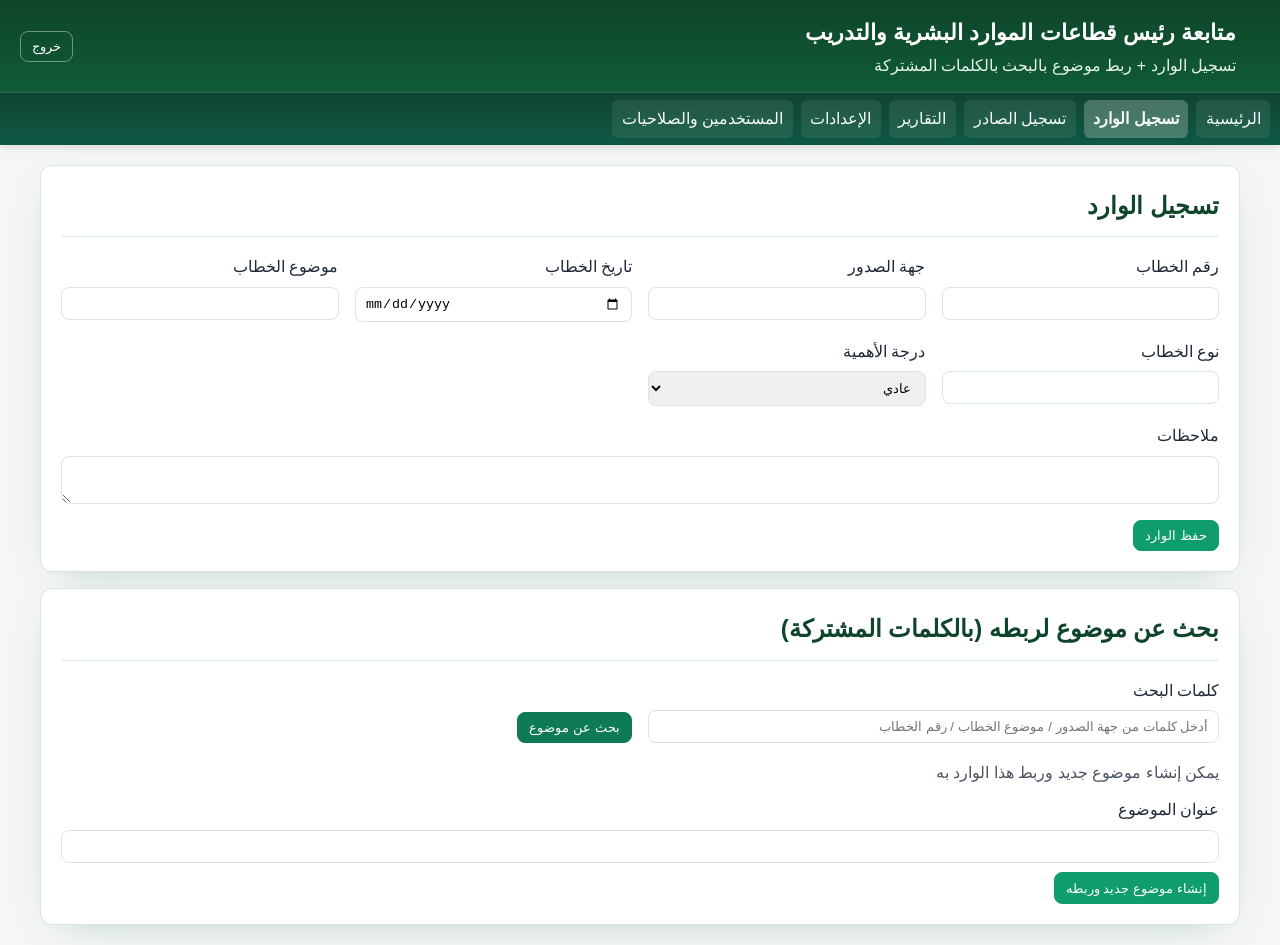
==== incoming.html @ 9fb6a64c "Add files via upload" ====
﻿<!DOCTYPE html>
<html lang="ar" dir="rtl">
<head>
  <meta charset="utf-8">
  <meta name="viewport" content="width=device-width,initial-scale=1">
  <title>تسجيل الوارد</title>
  <link rel="stylesheet" href="style.css">
</head>
<body>
  <header>
    <div class="topbar">
      <div class="brand">
        <div class="logo-wrap"><img src="assets/EETC_Logo.png" class="logo" onerror="this.style.display='none'"></div>
        <div class="title-group">
          <div class="app-title">متابعة رئيس قطاعات الموارد البشرية والتدريب</div>
          <div class="app-subtitle">تسجيل الوارد + ربط موضوع بالبحث بالكلمات المشتركة</div>
        </div>
      </div>
      <button class="btn btn-ghost" onclick="logout()">خروج</button>
    </div>
    <nav>
      <a href="index.html">الرئيسية</a>
      <a href="incoming.html" class="active">تسجيل الوارد</a>
      <a href="outgoing.html">تسجيل الصادر</a>
      <a href="reports.html">التقارير</a>
      <a href="settings.html">الإعدادات</a>
      <a href="users.html">المستخدمين والصلاحيات</a>
    </nav>
  </header>
  <main>
    <div class="container">
      <section class="card">
        <div class="card-header"><h2 class="card-title">تسجيل الوارد</h2></div>
        <div class="grid grid-2">
          <div class="field"><label>رقم الخطاب</label><input id="letterNo"></div>
          <div class="field"><label>جهة الصدور</label><input id="sender"></div>
          <div class="field"><label>تاريخ الخطاب</label><input type="date" id="letterDate"></div>
          <div class="field"><label>موضوع الخطاب</label><input id="subject"></div>
          <div class="field"><label>نوع الخطاب</label><input id="type"></div>
          <div class="field"><label>درجة الأهمية</label><select id="priority"><option>عادي</option><option>مهم</option><option>عاجل</option></select></div>
        </div>
        <div class="field"><label>ملاحظات</label><textarea id="notes"></textarea></div>
        <div style="display:flex;gap:.5rem;flex-wrap:wrap">
          <button class="btn btn-success" onclick="saveInc()">حفظ الوارد</button>
        </div>
      </section>
      <section class="card">
        <div class="card-header"><h2 class="card-title">بحث عن موضوع لربطه (بالكلمات المشتركة)</h2></div>
        <div class="grid grid-2">
          <div class="field"><label>كلمات البحث</label><input id="kw" placeholder="أدخل كلمات من جهة الصدور / موضوع الخطاب / رقم الخطاب"></div>
          <div style="align-self:end"><button class="btn btn-primary" onclick="searchT()">بحث عن موضوع</button></div>
        </div>
        <div id="res" class="table-wrap" style="display:none"></div>
        <div id="none" style="display:none" class="muted">لا توجد موضوعات مرتبطة بالكلمات المدخلة.</div>
        <div id="create" style="display:none;display:flex;flex-direction:column;gap:.6rem">
          <div class="muted">يمكن إنشاء موضوع جديد وربط هذا الوارد به</div>
          <div class="field"><label>عنوان الموضوع</label><input id="tTitle"></div>
          <div style="display:flex;gap:.5rem"><button class="btn btn-success" onclick="createTAndLink()">إنشاء موضوع جديد وربطه</button></div>
        </div>
      </section>
    </div>
  </main>
  <script src="js/config.js"></script>
  <script src="js/auth.js"></script>
  <script src="js/api.js"></script>
  <script>
    requireAuth();
    async function saveInc(){
      const payload={letterNo:letterNo.value,sender:sender.value,letterDate:letterDate.value,subject:subject.value,type:type.value,priority:priority.value,notes:notes.value};
      const j=await api('saveIncoming',payload); if(j.ok) alert('تم الحفظ'); else alert(j.error||'خطأ');
    }
    async function searchT(){
      const j=await api('searchTopic',{keywords:kw.value}); /* minimal */
    }
  </script>
</body>
</html>
---- style.css ----
﻿:root{--bg:#f5f7f6;--card-bg:#fff;--text:#1f2937;--muted:#4b5563;--primary:#0f7b54;--border:#d7e6df;--success:#0f9d6e;--danger:#ef4444;--accent:#f1f8f4}
*{box-sizing:border-box;margin:0;padding:0}
body{font-family:'Segoe UI',Tahoma,Arial,sans-serif;background:var(--bg);color:var(--text);line-height:1.7}
header{background:linear-gradient(180deg,#0f452b 0%,#0f5a36 60%,#0f7b54 100%);color:#fff;position:sticky;top:0;z-index:10;box-shadow:0 2px 8px rgba(2,48,32,.15)}
.topbar{display:flex;align-items:center;justify-content:space-between;gap:1rem;padding:.85rem 1.25rem}
.brand{display:flex;align-items:center;gap:1.5rem}
.logo{width:64px;height:64px;object-fit:contain}
.title-group{display:flex;flex-direction:column}
.app-title{font-weight:700;font-size:1.4rem}
.app-subtitle{font-size:1rem;color:#e6f3ec}
nav{display:flex;flex-wrap:wrap;gap:.25rem .5rem;background:rgba(17,24,39,.35);padding:.4rem .6rem;border-top:1px solid rgba(255,255,255,.15)}
nav a{color:#f5faf7;text-decoration:none;padding:.35rem .6rem;border-radius:.4rem;background:rgba(255,255,255,.08)}
nav a.active{background:rgba(255,255,255,.24);font-weight:600}
main{padding:1.25rem}
.container{max-width:1200px;margin:0 auto;display:flex;flex-direction:column;gap:1rem}
.card{background:var(--card-bg);border:1px solid var(--border);border-radius:.75rem;box-shadow:0 10px 40px -20px rgba(15,91,54,.35);padding:1.25rem;display:flex;flex-direction:column;gap:1rem}
.card-header{display:flex;justify-content:space-between;align-items:center;border-bottom:1px solid var(--border);padding-bottom:.6rem}
.card-title{color:#0f452b;font-weight:700}
.btn{border:1px solid var(--border);background:#f8faf7;padding:.45rem .7rem;border-radius:.5rem;cursor:pointer;text-decoration:none;display:inline-flex;gap:.4rem;align-items:center}
.btn-primary{background:var(--primary);color:#fff;border-color:var(--primary)}
.btn-success{background:var(--success);color:#fff;border-color:var(--success)}
.btn-ghost{background:transparent;color:#fff;border-color:rgba(255,255,255,.4)}
.grid{display:grid;gap:1rem}
.grid-2{grid-template-columns:repeat(auto-fit,minmax(260px,1fr))}
.field{display:flex;flex-direction:column;gap:.4rem}
input,select,textarea{border:1px solid var(--border);border-radius:.5rem;padding:.5rem .6rem}
.table-wrap{overflow-x:auto;border:1px solid var(--border);border-radius:.6rem}
table{width:100%;border-collapse:collapse;min-width:700px}
th,td{border-bottom:1px solid var(--border);padding:.45rem .5rem;text-align:center}
th{background:var(--accent);color:#0f452b}
.muted{color:var(--muted)}
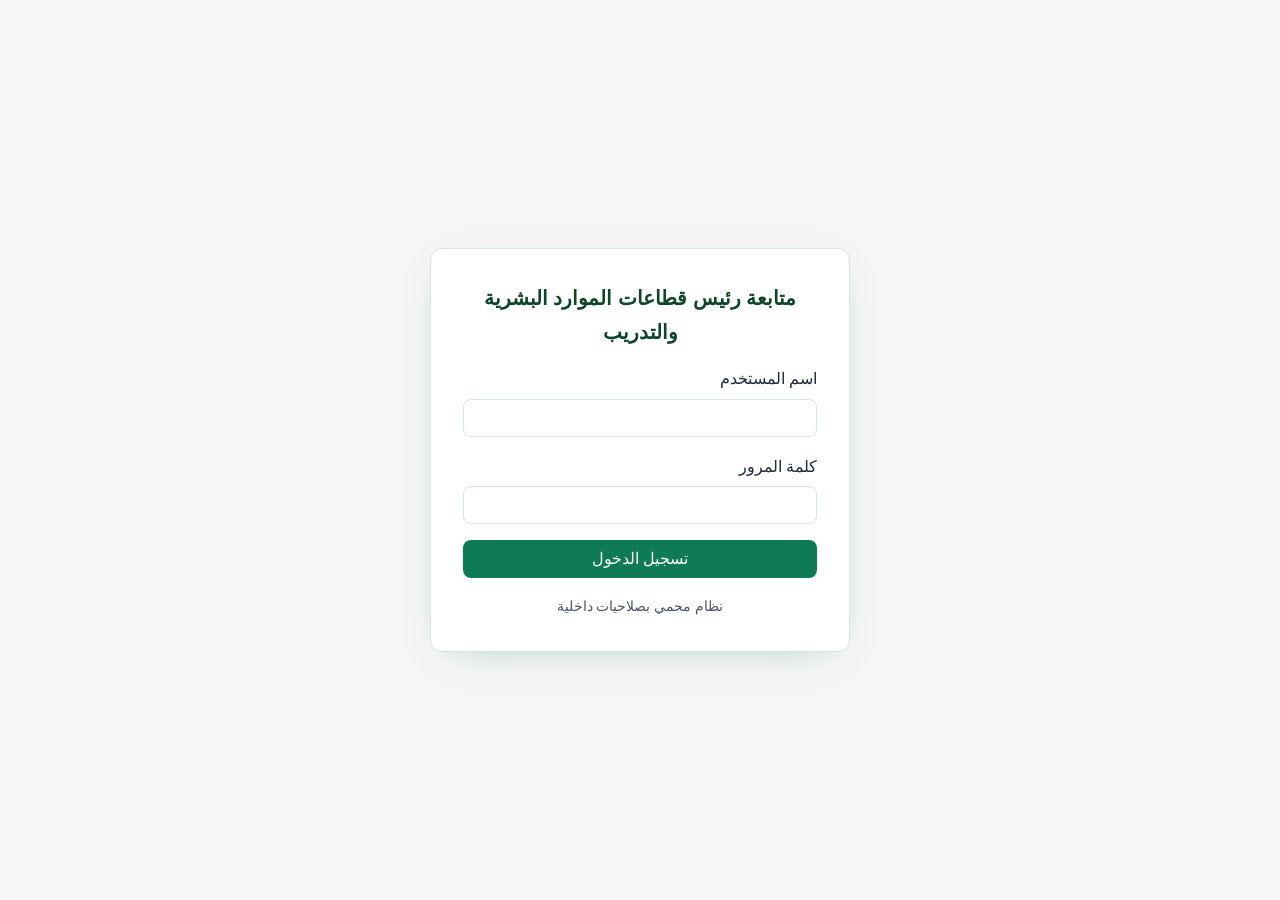
==== commit 5e15f676: "Add files via upload" ====
--- a/incoming.html
+++ b/incoming.html
@@ -13,7 +13,7 @@
         <div class="logo-wrap"><img src="assets/EETC_Logo.png" class="logo" onerror="this.style.display='none'"></div>
         <div class="title-group">
           <div class="app-title">متابعة رئيس قطاعات الموارد البشرية والتدريب</div>
-          <div class="app-subtitle">تسجيل الوارد + ربط موضوع بالبحث بالكلمات المشتركة</div>
+          <div class="app-subtitle">تسجيل الوارد وربطه بالموضوع</div>
         </div>
       </div>
       <button class="btn btn-ghost" onclick="logout()">خروج</button>
@@ -29,49 +29,118 @@
   </header>
   <main>
     <div class="container">
-      <section class="card">
+
+      <section class="card" data-screen="incoming" data-mode="w">
         <div class="card-header"><h2 class="card-title">تسجيل الوارد</h2></div>
         <div class="grid grid-2">
-          <div class="field"><label>رقم الخطاب</label><input id="letterNo"></div>
-          <div class="field"><label>جهة الصدور</label><input id="sender"></div>
-          <div class="field"><label>تاريخ الخطاب</label><input type="date" id="letterDate"></div>
-          <div class="field"><label>موضوع الخطاب</label><input id="subject"></div>
+          <div class="field"><label>رقم الخطاب *</label><input id="letterNo"></div>
+          <div class="field"><label>جهة الصدور *</label><input id="sender"></div>
+          <div class="field"><label>تاريخ الخطاب *</label><input type="date" id="letterDate"></div>
+          <div class="field"><label>موضوع الخطاب *</label><input id="subject"></div>
           <div class="field"><label>نوع الخطاب</label><input id="type"></div>
           <div class="field"><label>درجة الأهمية</label><select id="priority"><option>عادي</option><option>مهم</option><option>عاجل</option></select></div>
+          <div class="field"><label>سرية</label><select id="secret"><option>لا</option><option>نعم</option></select></div>
+          <div class="field"><label>عدد الصفحات</label><input type="number" id="pages" value="1" min="1"></div>
+          <div class="field"><label>مرفق (صورة أو PDF)</label><input type="file" id="att" accept="image/*,.pdf"></div>
         </div>
-        <div class="field"><label>ملاحظات</label><textarea id="notes"></textarea></div>
+        <div class="field"><label>ملاحظات</label><textarea id="notes" rows="2"></textarea></div>
+        <div class="field"><label>الموضوع المرتبط</label><input id="topicDisplay" readonly placeholder="لم يتم الربط بموضوع"><input type="hidden" id="topicId" value=""></div>
         <div style="display:flex;gap:.5rem;flex-wrap:wrap">
           <button class="btn btn-success" onclick="saveInc()">حفظ الوارد</button>
+          <button class="btn btn-ghost" style="color:#0f452b;border-color:#d7e6df" onclick="resetForm()">مسح الحقول</button>
         </div>
       </section>
-      <section class="card">
-        <div class="card-header"><h2 class="card-title">بحث عن موضوع لربطه (بالكلمات المشتركة)</h2></div>
+
+      <section class="card" data-screen="incoming" data-mode="w">
+        <div class="card-header"><h2 class="card-title">البحث عن موضوع بالكلمات المشتركة</h2></div>
+        <p class="muted">اكتب كلمات مفتاحية (من جهة الصدور / موضوع الخطاب / رقم الخطاب) للبحث عن موضوع مرتبط. إن لم يوجد، يمكنك إنشاء موضوع جديد.</p>
         <div class="grid grid-2">
-          <div class="field"><label>كلمات البحث</label><input id="kw" placeholder="أدخل كلمات من جهة الصدور / موضوع الخطاب / رقم الخطاب"></div>
-          <div style="align-self:end"><button class="btn btn-primary" onclick="searchT()">بحث عن موضوع</button></div>
+          <div class="field"><label>كلمات البحث</label><input id="kw" placeholder="مثال: ترقية موظفين 2026"></div>
+          <div style="align-self:end;display:flex;gap:.5rem">
+            <button class="btn btn-primary" onclick="searchT()">بحث عن موضوع</button>
+          </div>
         </div>
-        <div id="res" class="table-wrap" style="display:none"></div>
-        <div id="none" style="display:none" class="muted">لا توجد موضوعات مرتبطة بالكلمات المدخلة.</div>
-        <div id="create" style="display:none;display:flex;flex-direction:column;gap:.6rem">
-          <div class="muted">يمكن إنشاء موضوع جديد وربط هذا الوارد به</div>
-          <div class="field"><label>عنوان الموضوع</label><input id="tTitle"></div>
-          <div style="display:flex;gap:.5rem"><button class="btn btn-success" onclick="createTAndLink()">إنشاء موضوع جديد وربطه</button></div>
+        <div id="resWrap" class="table-wrap" style="display:none">
+          <table>
+            <thead><tr><th>رقم الموضوع</th><th>العنوان</th><th>وارد</th><th>صادر</th><th>نقاط التطابق</th><th>ربط</th></tr></thead>
+            <tbody id="resBody"></tbody>
+          </table>
+        </div>
+        <div id="noneMsg" style="display:none" class="muted">لا توجد موضوعات مرتبطة بالكلمات المدخلة.</div>
+        <div id="createBox" style="display:none;flex-direction:column;gap:.6rem">
+          <div class="field"><label>عنوان الموضوع الجديد *</label><input id="tTitle"></div>
+          <div class="field"><label>كلمات مفتاحية (اختياري)</label><input id="tKw"></div>
+          <button class="btn btn-success" style="align-self:flex-start" onclick="createTAndLink()">إنشاء موضوع جديد وربطه</button>
         </div>
       </section>
+
     </div>
   </main>
   <script src="js/config.js"></script>
   <script src="js/auth.js"></script>
   <script src="js/api.js"></script>
   <script>
-    requireAuth();
+    requireAuth(); applyPermissions();
+
+    function resetForm(){
+      ["letterNo","sender","letterDate","subject","type","notes","topicId","topicDisplay","kw"].forEach(function(id){var e=document.getElementById(id);if(e)e.value=""});
+      document.getElementById("pages").value=1;
+    }
+
+    async function searchT(){
+      var kw=document.getElementById("kw").value.trim();
+      if(!kw){alert("أدخل كلمات البحث");return;}
+      var j=await api("searchTopic",{keywords:kw});
+      var wrap=document.getElementById("resWrap"), body=document.getElementById("resBody");
+      var none=document.getElementById("noneMsg"), box=document.getElementById("createBox");
+      body.innerHTML="";
+      if(j.ok && j.results && j.results.length){
+        j.results.forEach(function(r){
+          var tr=document.createElement("tr");
+          tr.innerHTML="<td>"+esc(r.topicNo)+"</td><td>"+esc(r.title)+"</td><td>"+r.incomingCount+"</td><td>"+r.outgoingCount+"</td><td>"+r.score+"</td>"+
+            "<td><button class='btn btn-primary' onclick='linkTopic("+r.id+","+JSON.stringify(r.topicNo)+","+JSON.stringify(r.title)+")'>ربط</button></td>";
+          body.appendChild(tr);
+        });
+        wrap.style.display="block"; none.style.display="none"; box.style.display="none";
+      }else{
+        wrap.style.display="none"; none.style.display="block"; box.style.display="flex";
+        document.getElementById("tTitle").value=document.getElementById("subject").value || "";
+        document.getElementById("tKw").value=kw;
+      }
+    }
+
+    function linkTopic(id,no,title){
+      document.getElementById("topicId").value=id;
+      document.getElementById("topicDisplay").value=no+" - "+title;
+      alert("تم اختيار الموضوع: "+title);
+    }
+
+    async function createTAndLink(){
+      var title=document.getElementById("tTitle").value.trim();
+      if(!title){alert("أدخل عنوان الموضوع");return;}
+      var j=await api("createTopic",{title:title,keywords:document.getElementById("tKw").value});
+      if(j.ok){ linkTopic(j.topic.id,j.topic.topicNo,j.topic.title); }
+      else alert(j.error||"خطأ");
+    }
+
     async function saveInc(){
-      const payload={letterNo:letterNo.value,sender:sender.value,letterDate:letterDate.value,subject:subject.value,type:type.value,priority:priority.value,notes:notes.value};
-      const j=await api('saveIncoming',payload); if(j.ok) alert('تم الحفظ'); else alert(j.error||'خطأ');
-    }
-    async function searchT(){
-      const j=await api('searchTopic',{keywords:kw.value}); /* minimal */
+      var letterNo=document.getElementById("letterNo").value.trim();
+      var sender=document.getElementById("sender").value.trim();
+      var subject=document.getElementById("subject").value.trim();
+      if(!letterNo||!sender||!subject){alert("يرجى تعبئة الحقول المطلوبة: رقم الخطاب، جهة الصدور، الموضوع");return;}
+      var payload={
+        letterNo:letterNo, sender:sender, letterDate:document.getElementById("letterDate").value,
+        subject:subject, type:document.getElementById("type").value,
+        priority:document.getElementById("priority").value, secret:document.getElementById("secret").value,
+        pages:document.getElementById("pages").value, notes:document.getElementById("notes").value,
+        topicId:document.getElementById("topicId").value || null
+      };
+      var f=document.getElementById("att").files[0];
+      if(f){ payload.attachmentBase64=await fileToBase64(f); payload.attachmentName=f.name; }
+      var j=await api("saveIncoming",payload);
+      if(j.ok){ alert("تم حفظ الوارد رقم "+j.inNo); resetForm(); }
+      else alert(j.error||"خطأ");
     }
   </script>
 </body>
-</html>
+</html>
--- a/style.css
+++ b/style.css
@@ -27,5 +27,10 @@
 .table-wrap{overflow-x:auto;border:1px solid var(--border);border-radius:.6rem}
 table{width:100%;border-collapse:collapse;min-width:700px}
 th,td{border-bottom:1px solid var(--border);padding:.45rem .5rem;text-align:center}
-th{background:var(--accent);color:#0f452b}
+th{background:var(--accent);color:#0f452b}
 .muted{color:var(--muted)}
+.stat{background:var(--accent);border:1px solid var(--border);border-radius:.6rem;padding:1rem;text-align:center}
+.stat-value{font-size:2rem;font-weight:800;color:#0f452b}
+fieldset{border:1px solid var(--border);border-radius:.5rem;padding:.6rem}
+legend{font-weight:600;color:#0f452b}
+textarea,input,select{font-family:inherit}
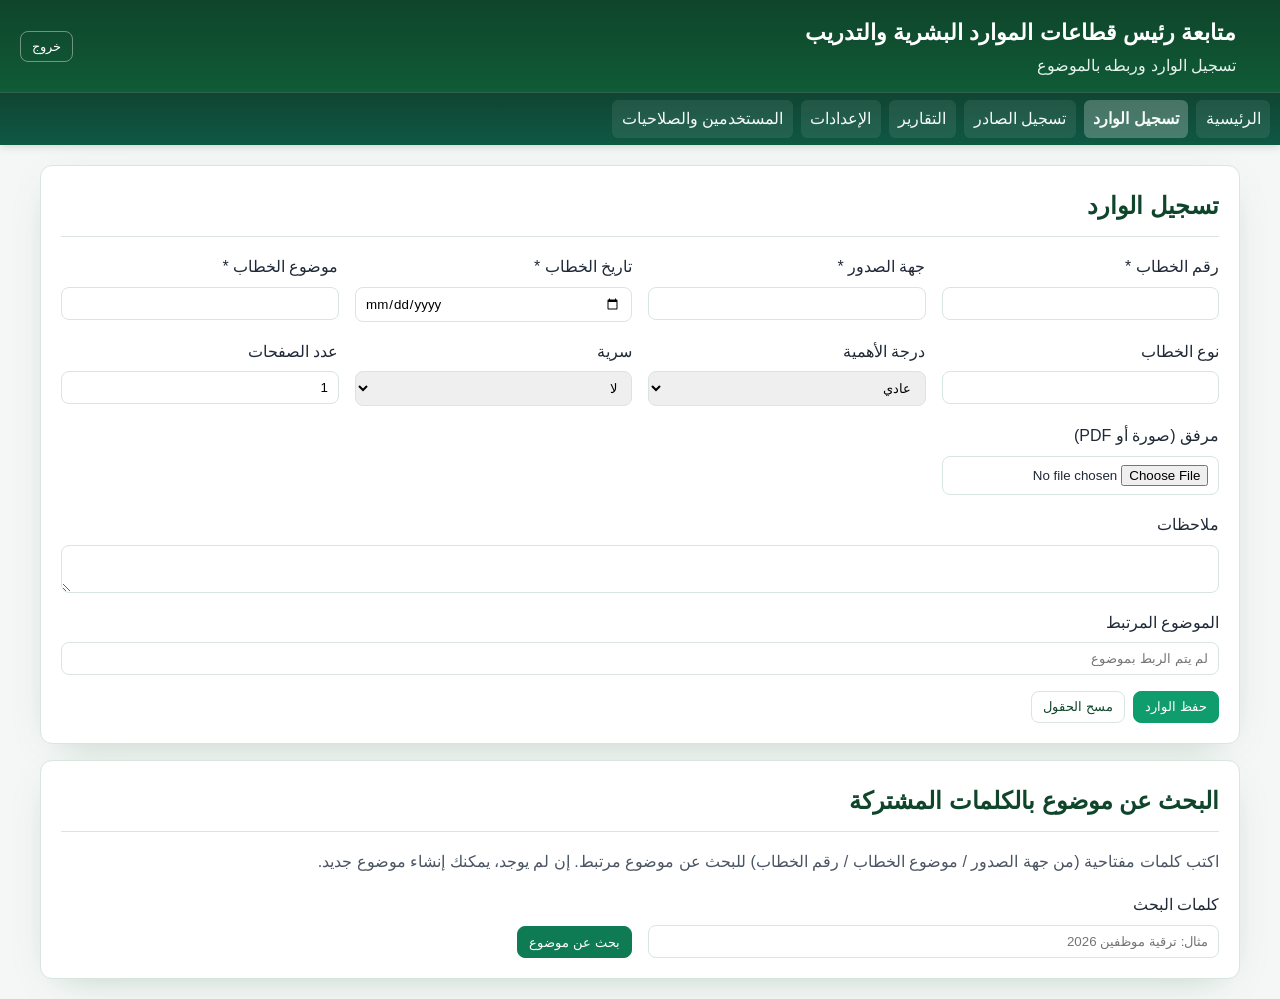
==== commit 182c1251: "Add files via upload" ====
--- a/incoming.html
+++ b/incoming.html
@@ -1,4 +1,4 @@
-﻿<!DOCTYPE html>
+<!DOCTYPE html>
 <html lang="ar" dir="rtl">
 <head>
   <meta charset="utf-8">
@@ -10,7 +10,7 @@
   <header>
     <div class="topbar">
       <div class="brand">
-        <div class="logo-wrap"><img src="assets/EETC_Logo.png" class="logo" onerror="this.style.display='none'"></div>
+        <div class="logo-wrap"><img src="EETC_Logo.png" class="logo" onerror="this.style.display='none'"></div>
         <div class="title-group">
           <div class="app-title">متابعة رئيس قطاعات الموارد البشرية والتدريب</div>
           <div class="app-subtitle">تسجيل الوارد وربطه بالموضوع</div>
@@ -76,9 +76,9 @@
 
     </div>
   </main>
-  <script src="js/config.js"></script>
-  <script src="js/auth.js"></script>
-  <script src="js/api.js"></script>
+  <script src="config.js"></script>
+  <script src="auth.js"></script>
+  <script src="api.js"></script>
   <script>
     requireAuth(); applyPermissions();
 
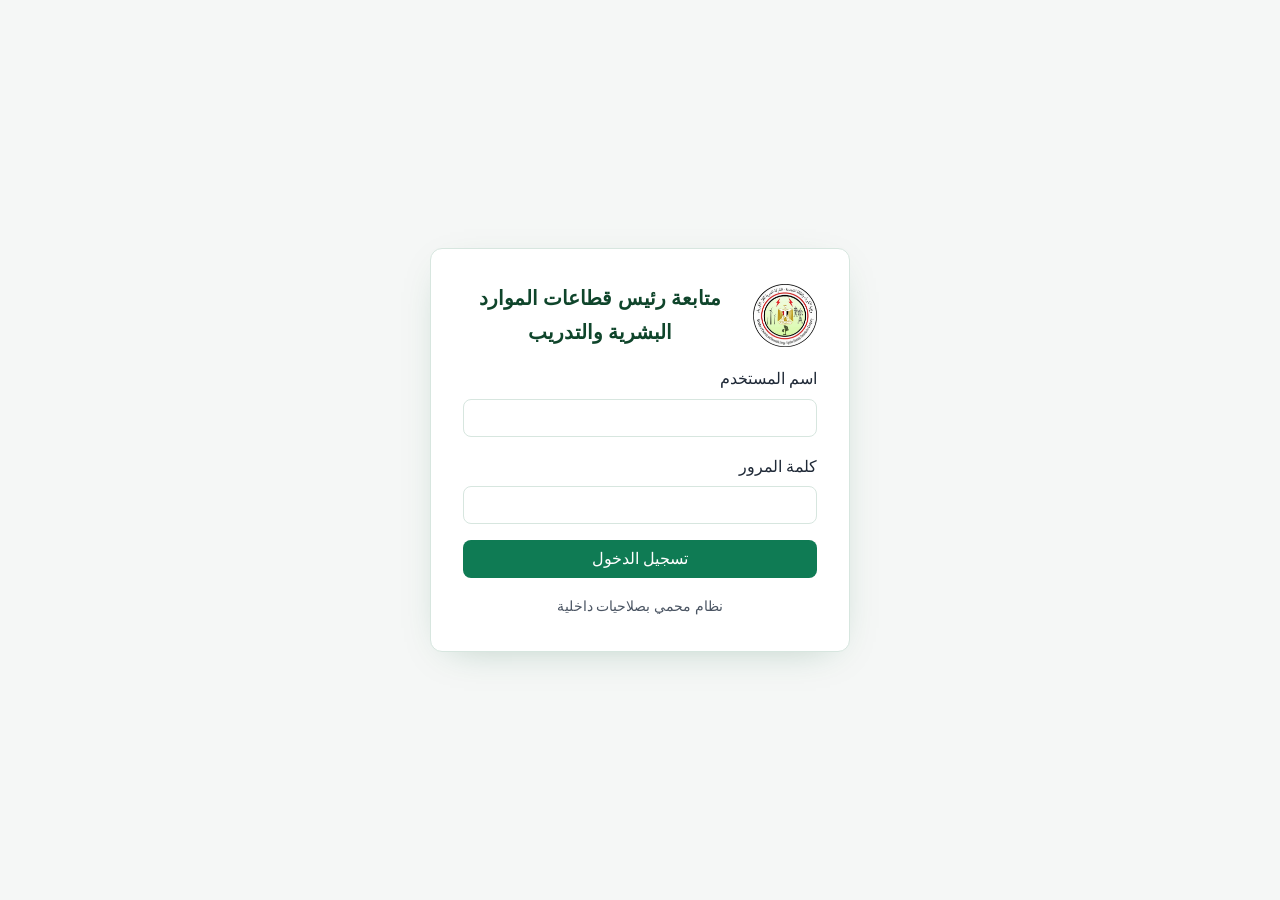
==== commit 1353435d: "Add files via upload" ====
--- a/incoming.html
+++ b/incoming.html
@@ -13,60 +13,73 @@
         <div class="logo-wrap"><img src="EETC_Logo.png" class="logo" onerror="this.style.display='none'"></div>
         <div class="title-group">
           <div class="app-title">متابعة رئيس قطاعات الموارد البشرية والتدريب</div>
-          <div class="app-subtitle">تسجيل الوارد وربطه بالموضوع</div>
+          <div class="app-subtitle">تسجيل الوارد وربطه بملف</div>
         </div>
       </div>
       <button class="btn btn-ghost" onclick="logout()">خروج</button>
     </div>
     <nav>
       <a href="index.html">الرئيسية</a>
-      <a href="incoming.html" class="active">تسجيل الوارد</a>
-      <a href="outgoing.html">تسجيل الصادر</a>
-      <a href="reports.html">التقارير</a>
+      <a href="incoming.html" class="active" data-screen="incoming" data-mode="r">تسجيل الوارد</a>
+      <a href="outgoing.html" data-screen="outgoing" data-mode="r">تسجيل الصادر</a>
+      <a href="reports.html" data-screen="reports" data-mode="r">التقارير</a>
       <a href="settings.html">الإعدادات</a>
-      <a href="users.html">المستخدمين والصلاحيات</a>
     </nav>
   </header>
   <main>
     <div class="container">
 
+      <!-- ========== بيانات الخطاب ========== -->
       <section class="card" data-screen="incoming" data-mode="w">
         <div class="card-header"><h2 class="card-title">تسجيل الوارد</h2></div>
-        <div class="grid grid-2">
+        <div class="grid grid-4">
           <div class="field"><label>رقم الخطاب *</label><input id="letterNo"></div>
-          <div class="field"><label>جهة الصدور *</label><input id="sender"></div>
+          <div class="field"><label>الجهة *</label>
+            <input id="sender" list="companiesList" placeholder="اكتب أو اختر الجهة">
+          </div>
           <div class="field"><label>تاريخ الخطاب *</label><input type="date" id="letterDate"></div>
-          <div class="field"><label>موضوع الخطاب *</label><input id="subject"></div>
-          <div class="field"><label>نوع الخطاب</label><input id="type"></div>
-          <div class="field"><label>درجة الأهمية</label><select id="priority"><option>عادي</option><option>مهم</option><option>عاجل</option></select></div>
+          <div class="field"><label>النوع</label><select id="type"></select></div>
+          <div class="field"><label>درجة الأهمية</label>
+            <select id="priority"><option>عادي</option><option>مهم</option><option>عاجل</option></select>
+          </div>
           <div class="field"><label>سرية</label><select id="secret"><option>لا</option><option>نعم</option></select></div>
-          <div class="field"><label>عدد الصفحات</label><input type="number" id="pages" value="1" min="1"></div>
           <div class="field"><label>مرفق (صورة أو PDF)</label><input type="file" id="att" accept="image/*,.pdf"></div>
+          <div class="field full"><label>ملاحظات</label><textarea id="notes" rows="2"></textarea></div>
+          <div class="field full"><label>الموضوع *</label>
+            <textarea id="subject" rows="3" class="wide" placeholder="اكتب موضوع الخطاب في سطر مستقل"></textarea>
+          </div>
         </div>
-        <div class="field"><label>ملاحظات</label><textarea id="notes" rows="2"></textarea></div>
-        <div class="field"><label>الموضوع المرتبط</label><input id="topicDisplay" readonly placeholder="لم يتم الربط بموضوع"><input type="hidden" id="topicId" value=""></div>
+        <datalist id="companiesList"></datalist>
+
         <div style="display:flex;gap:.5rem;flex-wrap:wrap">
           <button class="btn btn-success" onclick="saveInc()">حفظ الوارد</button>
-          <button class="btn btn-ghost" style="color:#0f452b;border-color:#d7e6df" onclick="resetForm()">مسح الحقول</button>
+          <button class="btn" onclick="resetForm()">مسح الحقول</button>
         </div>
       </section>
 
+      <!-- ========== الربط بملف ========== -->
       <section class="card" data-screen="incoming" data-mode="w">
-        <div class="card-header"><h2 class="card-title">البحث عن موضوع بالكلمات المشتركة</h2></div>
-        <p class="muted">اكتب كلمات مفتاحية (من جهة الصدور / موضوع الخطاب / رقم الخطاب) للبحث عن موضوع مرتبط. إن لم يوجد، يمكنك إنشاء موضوع جديد.</p>
-        <div class="grid grid-2">
+        <div class="card-header"><h2 class="card-title">الربط بملف</h2></div>
+        <p class="hint">اكتب كلمات مفتاحية ثم اضغط «بحث» — تُطابَق كل الكلمات مع عناوين ونصوص الموضوعات وخطاباتها، ولو كانت متباعدة عن بعضها. إن لم يوجد موضوع مناسب يمكنك إنشاء موضوع جديد وربطه.</p>
+        <div class="filters">
           <div class="field"><label>كلمات البحث</label><input id="kw" placeholder="مثال: ترقية موظفين 2026"></div>
-          <div style="align-self:end;display:flex;gap:.5rem">
-            <button class="btn btn-primary" onclick="searchT()">بحث عن موضوع</button>
-          </div>
+          <div class="acts"><button class="btn btn-primary" onclick="searchT()">بحث</button></div>
         </div>
+
+        <div class="field"><label>الموضوع المرتبط</label>
+          <input id="topicDisplay" readonly placeholder="لم يتم الربط بموضوع">
+          <input type="hidden" id="topicId" value="">
+        </div>
+
         <div id="resWrap" class="table-wrap" style="display:none">
           <table>
-            <thead><tr><th>رقم الموضوع</th><th>العنوان</th><th>وارد</th><th>صادر</th><th>نقاط التطابق</th><th>ربط</th></tr></thead>
+            <thead><tr><th>رقم الموضوع</th><th>العنوان</th><th>وارد</th><th>صادر</th><th>ربط</th></tr></thead>
             <tbody id="resBody"></tbody>
           </table>
         </div>
-        <div id="noneMsg" style="display:none" class="muted">لا توجد موضوعات مرتبطة بالكلمات المدخلة.</div>
+
+        <div id="noneMsg" style="display:none" class="empty">لا يوجد موضوع مرتبط بالكلمات المدخلة.</div>
+
         <div id="createBox" style="display:none;flex-direction:column;gap:.6rem">
           <div class="field"><label>عنوان الموضوع الجديد *</label><input id="tTitle"></div>
           <div class="field"><label>كلمات مفتاحية (اختياري)</label><input id="tKw"></div>
@@ -80,31 +93,52 @@
   <script src="auth.js"></script>
   <script src="api.js"></script>
   <script>
-    requireAuth(); applyPermissions();
+    const u = requireAuth();
+    applyPermissions();
+
+    let COMPANIES = [];
+
+    (async function init(){
+      try{
+        const s = await api("getSettings");
+        if(s.ok){
+          COMPANIES = lines(s.settings.companies);
+          fillCombo(document.getElementById("type"), lines(s.settings.incomingTypes), false);
+          document.getElementById("companiesList").innerHTML =
+            COMPANIES.map(c => '<option value="'+esc(c)+'">').join("");
+        }
+      }catch(e){ console.error(e); }
+      if(!document.getElementById("type").options.length){
+        fillCombo(document.getElementById("type"), ["خطاب","مذكرة"], false);
+      }
+    })();
 
     function resetForm(){
-      ["letterNo","sender","letterDate","subject","type","notes","topicId","topicDisplay","kw"].forEach(function(id){var e=document.getElementById(id);if(e)e.value=""});
-      document.getElementById("pages").value=1;
+      ["letterNo","sender","letterDate","subject","notes","topicId","topicDisplay","kw"].forEach(function(id){
+        var e=document.getElementById(id); if(e) e.value="";
+      });
+      document.getElementById("att").value="";
     }
 
+    /* ---------- link ---------- */
     async function searchT(){
       var kw=document.getElementById("kw").value.trim();
       if(!kw){alert("أدخل كلمات البحث");return;}
-      var j=await api("searchTopic",{keywords:kw});
       var wrap=document.getElementById("resWrap"), body=document.getElementById("resBody");
       var none=document.getElementById("noneMsg"), box=document.getElementById("createBox");
-      body.innerHTML="";
+      body.innerHTML='<tr><td colspan="5" class="empty">جارٍ البحث...</td></tr>';
+      wrap.style.display="block"; none.style.display="none"; box.style.display="none";
+
+      var j=await api("searchTopic",{keywords:kw});
       if(j.ok && j.results && j.results.length){
-        j.results.forEach(function(r){
-          var tr=document.createElement("tr");
-          tr.innerHTML="<td>"+esc(r.topicNo)+"</td><td>"+esc(r.title)+"</td><td>"+r.incomingCount+"</td><td>"+r.outgoingCount+"</td><td>"+r.score+"</td>"+
-            "<td><button class='btn btn-primary' onclick='linkTopic("+r.id+","+JSON.stringify(r.topicNo)+","+JSON.stringify(r.title)+")'>ربط</button></td>";
-          body.appendChild(tr);
-        });
+        body.innerHTML = j.results.map(function(r){
+          return "<tr><td>"+esc(r.topicNo)+"</td><td class='td-r'>"+esc(r.title)+"</td><td>"+r.incomingCount+"</td><td>"+r.outgoingCount+"</td>"+
+            "<td><button class='btn btn-primary' onclick='linkTopic("+r.id+","+JSON.stringify(r.topicNo)+","+JSON.stringify(r.title)+")'>ربط</button></td></tr>";
+        }).join("");
         wrap.style.display="block"; none.style.display="none"; box.style.display="none";
       }else{
         wrap.style.display="none"; none.style.display="block"; box.style.display="flex";
-        document.getElementById("tTitle").value=document.getElementById("subject").value || "";
+        document.getElementById("tTitle").value=document.getElementById("subject").value.trim() || "";
         document.getElementById("tKw").value=kw;
       }
     }
@@ -112,34 +146,47 @@
     function linkTopic(id,no,title){
       document.getElementById("topicId").value=id;
       document.getElementById("topicDisplay").value=no+" - "+title;
-      alert("تم اختيار الموضوع: "+title);
     }
 
     async function createTAndLink(){
       var title=document.getElementById("tTitle").value.trim();
       if(!title){alert("أدخل عنوان الموضوع");return;}
       var j=await api("createTopic",{title:title,keywords:document.getElementById("tKw").value});
-      if(j.ok){ linkTopic(j.topic.id,j.topic.topicNo,j.topic.title); }
+      if(j.ok) linkTopic(j.topic.id,j.topic.topicNo,j.topic.title);
       else alert(j.error||"خطأ");
     }
 
+    /* ---------- save ---------- */
     async function saveInc(){
       var letterNo=document.getElementById("letterNo").value.trim();
       var sender=document.getElementById("sender").value.trim();
       var subject=document.getElementById("subject").value.trim();
-      if(!letterNo||!sender||!subject){alert("يرجى تعبئة الحقول المطلوبة: رقم الخطاب، جهة الصدور، الموضوع");return;}
+      if(!letterNo||!sender||!subject){
+        alert("يرجى تعبئة الحقول المطلوبة: رقم الخطاب، الجهة، الموضوع");return;
+      }
       var payload={
         letterNo:letterNo, sender:sender, letterDate:document.getElementById("letterDate").value,
         subject:subject, type:document.getElementById("type").value,
         priority:document.getElementById("priority").value, secret:document.getElementById("secret").value,
-        pages:document.getElementById("pages").value, notes:document.getElementById("notes").value,
+        notes:document.getElementById("notes").value,
         topicId:document.getElementById("topicId").value || null
       };
       var f=document.getElementById("att").files[0];
       if(f){ payload.attachmentBase64=await fileToBase64(f); payload.attachmentName=f.name; }
       var j=await api("saveIncoming",payload);
-      if(j.ok){ alert("تم حفظ الوارد رقم "+j.inNo); resetForm(); }
+      if(j.ok){ alert("تم حفظ الوارد رقم "+j.inNo); resetForm(); loadCompanies(); }
       else alert(j.error||"خطأ");
+    }
+
+    async function loadCompanies(){
+      try{
+        const s=await api("getSettings");
+        if(s.ok){
+          COMPANIES=lines(s.settings.companies);
+          document.getElementById("companiesList").innerHTML =
+            COMPANIES.map(c => '<option value="'+esc(c)+'">').join("");
+        }
+      }catch(e){}
     }
   </script>
 </body>
--- a/style.css
+++ b/style.css
@@ -33,4 +33,38 @@
 .stat-value{font-size:2rem;font-weight:800;color:#0f452b}
 fieldset{border:1px solid var(--border);border-radius:.5rem;padding:.6rem}
 legend{font-weight:600;color:#0f452b}
-textarea,input,select{font-family:inherit}
+textarea,input,select{font-family:inherit}
+
+.grid-4{grid-template-columns:repeat(auto-fit,minmax(180px,1fr))}
+.grid-3{grid-template-columns:repeat(auto-fit,minmax(220px,1fr))}
+.full{grid-column:1/-1}
+.wide{min-height:110px}
+
+/* tabs */
+.tabs{display:flex;flex-wrap:wrap;gap:.35rem;background:var(--accent);border:1px solid var(--border);border-radius:.6rem;padding:.35rem}
+.tab{border:1px solid transparent;background:transparent;padding:.45rem .9rem;border-radius:.5rem;cursor:pointer;font-size:1rem;color:#0f452b}
+.tab.active{background:#fff;border-color:var(--border);font-weight:700}
+.tabpane{display:none;flex-direction:column;gap:1rem}
+.tabpane.show{display:flex}
+
+/* section titles */
+.sub-title{font-weight:700;color:#0f452b;font-size:1.05rem;margin:.2rem 0}
+.hint{color:var(--muted);font-size:.9rem}
+
+/* filter bar */
+.filters{display:grid;gap:.75rem;grid-template-columns:repeat(auto-fit,minmax(170px,1fr));align-items:end}
+.filters .acts{display:flex;gap:.5rem;flex-wrap:wrap}
+
+/* badges */
+.badge{display:inline-block;padding:.12rem .5rem;border-radius:999px;border:1px solid var(--border);font-size:.85rem;white-space:nowrap}
+.b-in{background:#eef6ff;border-color:#bfdbfe;color:#1e40af}
+.b-out{background:#fff7ed;border-color:#fed7aa;color:#9a3412}
+
+/* follow-up inline controls */
+.cell-act{display:flex;gap:.35rem;align-items:center;justify-content:center;flex-wrap:wrap}
+.cell-act select,.cell-act input{padding:.3rem .4rem;font-size:.9rem}
+.cell-act input{width:170px}
+
+.td-r{text-align:right}
+.row-link{color:var(--primary);cursor:pointer;text-decoration:underline}
+.empty{padding:.9rem;text-align:center;color:var(--muted)}
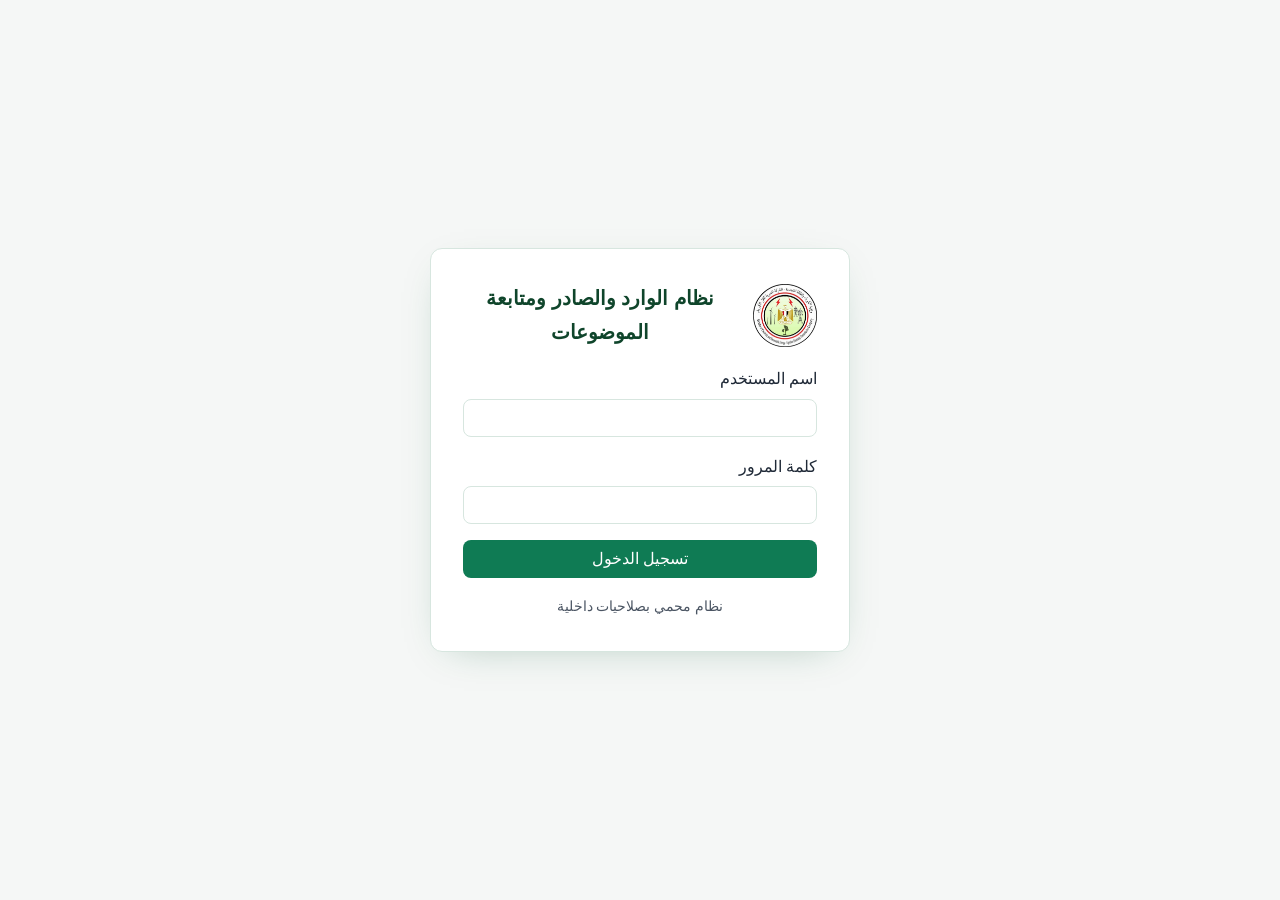
==== commit 4e69c4d6: "Add files via upload" ====
--- a/incoming.html
+++ b/incoming.html
@@ -12,8 +12,8 @@
       <div class="brand">
         <div class="logo-wrap"><img src="EETC_Logo.png" class="logo" onerror="this.style.display='none'"></div>
         <div class="title-group">
-          <div class="app-title">متابعة رئيس قطاعات الموارد البشرية والتدريب</div>
-          <div class="app-subtitle">تسجيل الوارد وربطه بملف</div>
+          <div class="app-title">نظام الوارد والصادر ومتابعة الموضوعات</div>
+          <div class="app-subtitle">متابعة رئيس قطاعات الموارد البشرية والتدريب</div>
         </div>
       </div>
       <button class="btn btn-ghost" onclick="logout()">خروج</button>
@@ -100,7 +100,7 @@
 
     (async function init(){
       try{
-        const s = await api("getSettings");
+        const s = await api("publicSettings");
         if(s.ok){
           COMPANIES = lines(s.settings.companies);
           fillCombo(document.getElementById("type"), lines(s.settings.incomingTypes), false);
@@ -180,7 +180,7 @@
 
     async function loadCompanies(){
       try{
-        const s=await api("getSettings");
+        const s=await api("publicSettings");
         if(s.ok){
           COMPANIES=lines(s.settings.companies);
           document.getElementById("companiesList").innerHTML =
--- a/style.css
+++ b/style.css
@@ -67,4 +67,9 @@
 
 .td-r{text-align:right}
 .row-link{color:var(--primary);cursor:pointer;text-decoration:underline}
-.empty{padding:.9rem;text-align:center;color:var(--muted)}
+.empty{padding:.9rem;text-align:center;color:var(--muted)}
+
+/* permission-gated blocks stay invisible until permissions are applied (no flash) */
+[data-screen]{visibility:hidden}
+body.ready [data-screen]{visibility:visible}
+.perm-warn{background:#fef2f2;border:1px solid #fecaca;color:#b91c1c;padding:.7rem 1rem;border-radius:.6rem;font-size:.95rem}
